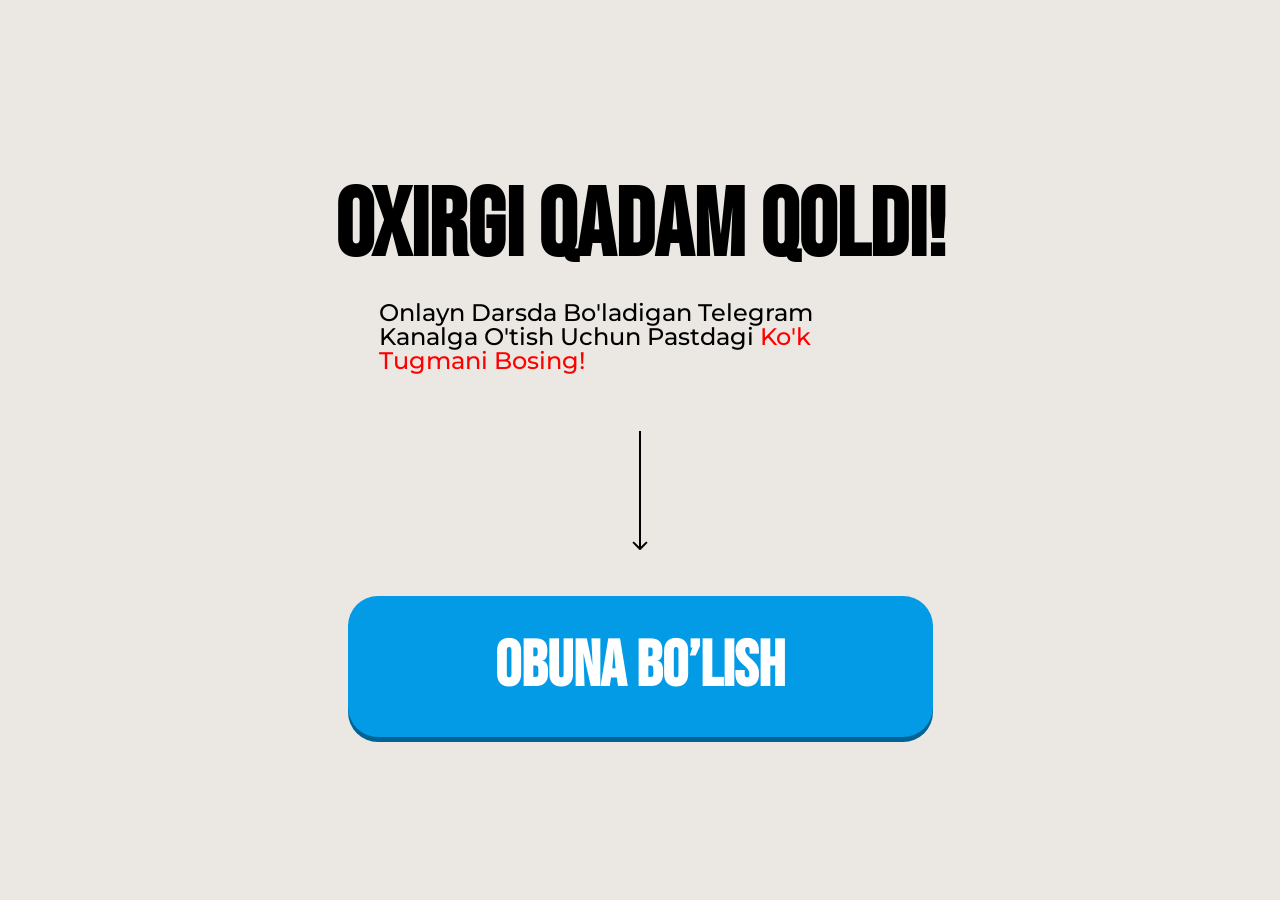
==== thankYou.html @ eb997055 "first commit" ====
<!DOCTYPE html>

<html lang="uz">

<head>
    <meta charset="UTF-8" />
    <meta name="viewport" content="width=device-width, initial-scale=1.0" />
    <title>Obuna Bo'lish</title>
    <style>
   * { margin: 0; padding: 0; box-sizing: border-box; } .header { padding-top: 0px; padding-bottom: 0px; background-color: #ebe8e3; min-height: 100vh; padding-top: 180px; } .header-container { margin-left: auto; margin-right: auto; max-width: 671px; width: 100%; display: flex; background-repeat: no-repeat; padding-left: 20px; padding-right: 20px; } .hero-left { max-width: 903px; width: 100%; display: flex; flex-direction: column; align-items: center; } .hero-title { font-family: "Bebas Neue", sans-serif; font-weight: 700; font-size: 96px; line-height: 100%; letter-spacing: 0%; text-align: center; margin-bottom: 25px; text-transform: uppercase; max-width: 622px; } .hero-text { font-family: "Montserrat", sans-serif; font-weight: 500; font-size: 24px; line-height: 100%; letter-spacing: 0%; margin-bottom: 58px; max-width: 522px; } .hero-text>span { color: #ff0000; } .hero-btn-box { max-width: 585px; width: 100%; } .hero-img { text-align: center; align-items: center; justify-content: center; margin-bottom: 46px; display: flex; margin-left: auto; margin-right: auto; } .hero-btn { display: flex; align-items: center; justify-content: center; font-family: "Bebas Neue", sans-serif; font-weight: 700; font-size: 64px; line-height: 100%; text-align: center; padding: 39px 0px 38px 0px; background-color: #039BE5; box-shadow: 0px 5px 0px 0px #006393; color: white; border-radius: 30px; max-width: 585px; width: 100%; border: none; text-transform: uppercase; margin-bottom: 42px; text-decoration: none; max-height: 142px; } .hero-box { padding: 0 35px 0 20px; border-radius: 10px; border: 1px solid #bcbcbc; background-color: #fff; max-width: 585px; width: 100%; display: flex; align-items: center; gap: 12px; } .hero-box-text { font-family: "Montserrat", sans-serif; font-weight: 600; font-size: 16px; line-height: 100%; letter-spacing: 0%; } .img { display: none; } .hero-box-img { width: 70px; min-height: 70px; } @media (max-width: 500px) { .header { padding-top: 30%; padding-bottom: 0px; background-image: none; } .hero-left { display: block; } .header-container { margin-left: auto; margin-right: auto; text-align: center; padding-left: 10px; padding-right: 10px; } .hero-title { font-weight: 700; font-size: 40px; line-height: 100%; letter-spacing: 0%; text-align: center; margin-bottom: 5px; } .hero-text { font-weight: 500; font-size: 14px; line-height: 100%; letter-spacing: 0%; margin-bottom: 28px; max-width: 355px; width: 100%; margin-left: auto; margin-right: auto; } .hero-img { margin-bottom: 24px; height: 69px; } .hero-btn { font-weight: 700; font-size: 32px; line-height: 100%; letter-spacing: 0%; text-align: center; padding: 23px 0px 20px 0px; border-radius: 30px; max-width: 345px; width: 100%; margin-left: auto; margin-right: auto; margin-bottom: 25px; } .hero-box { padding: 5px 10px 10px 9px; border-radius: 10px; text-align: left; max-width: 372px; margin-left: auto; margin-right: auto; } .hero-box-img { max-width: 41px; width: 41px; min-width: 41px; height: auto; object-fit: contain; min-height: 40px; } .hero-box-text { font-weight: 600; font-size: 11px; line-height: 130%; letter-spacing: 0%; padding-top: 3px; padding-bottom: 2px; } .img { display: flex; max-width: 632px; width: 100%; margin-left: auto; margin-right: auto; width: 100%; object-fit: cover; height: auto; } }
    </style>
    <link rel="preload" href="https://fonts.googleapis.com/css2?family=Bebas+Neue" as="style" />
    <link rel="preload" href="https://fonts.googleapis.com/css2?family=Montserrat:wght@500;600;700" as="style" />
    <link href="https://fonts.googleapis.com/css2?family=Bebas+Neue&family=Montserrat:wght@500;600;700&display=swap" rel="stylesheet" />
</head>

<body>
    <section class="header">
        <div class="header-container">
            <div class="hero-left">
                <h2 class="hero-title">oxirgi qadam qoldi!</h2>
                <p class="hero-text">
                    Onlayn Darsda Bo'ladigan Telegram Kanalga O'tish Uchun Pastdagi <span>Ko'k Tugmani Bosing!</span>
                </p>
                <div class="hero-btn-box">
                    <img class="hero-img" src="./images/strelka.svg" alt="Arrow icon" />
                    <a href="#" class="hero-btn thankYouBtn">obuna bo’lish</a>
                </div>
            </div>
        </div>
    </section>
    <script defer src="./js/thankYou.js"></script>
</body>

</html>
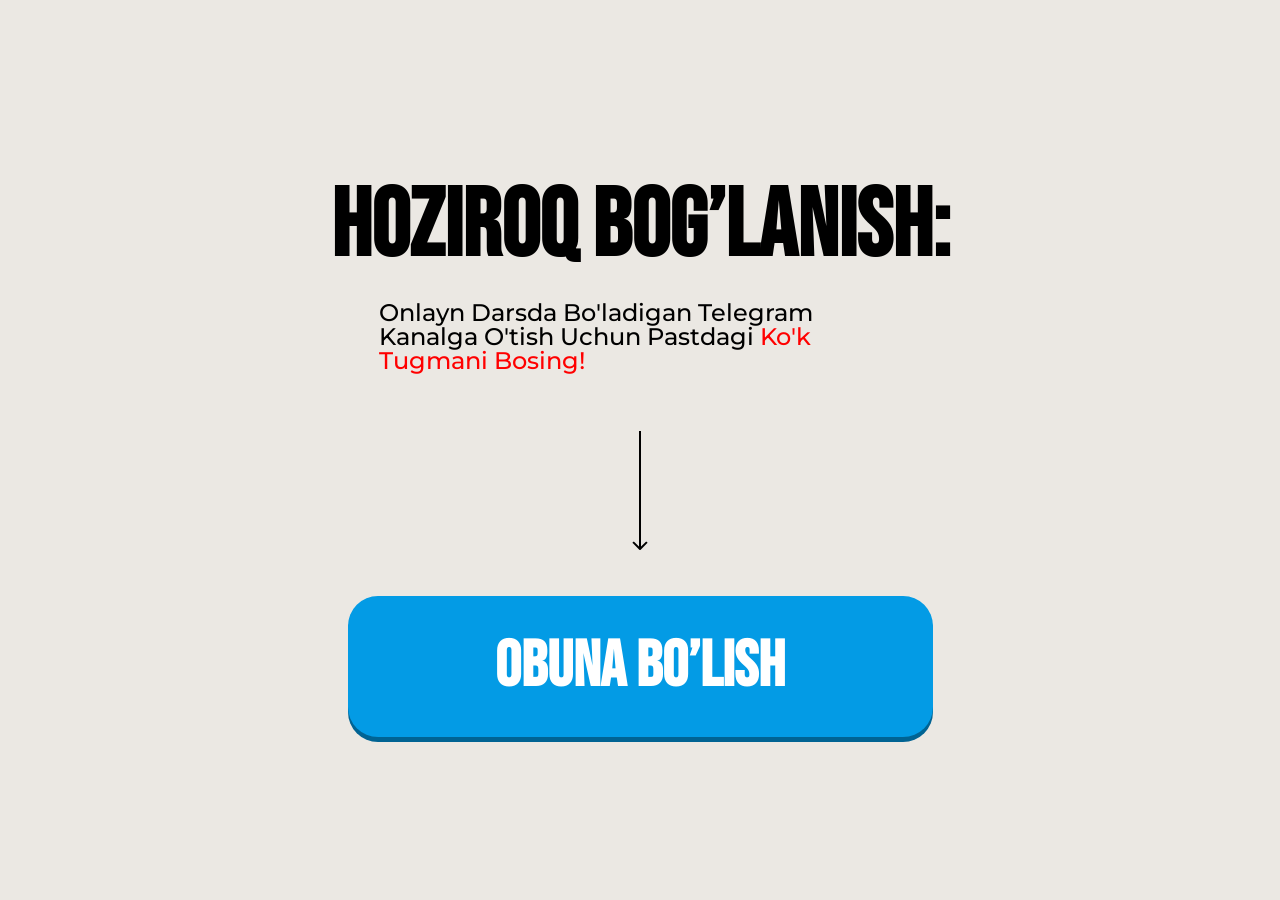
==== commit 71679938: "Add files via upload" ====
--- a/thankYou.html
+++ b/thankYou.html
@@ -19,18 +19,36 @@
     <section class="header">
         <div class="header-container">
             <div class="hero-left">
-                <h2 class="hero-title">oxirgi qadam qoldi!</h2>
+                <h2 class="hero-title">Hoziroq bog’lanish:</h2>
                 <p class="hero-text">
                     Onlayn Darsda Bo'ladigan Telegram Kanalga O'tish Uchun Pastdagi <span>Ko'k Tugmani Bosing!</span>
                 </p>
                 <div class="hero-btn-box">
                     <img class="hero-img" src="./images/strelka.svg" alt="Arrow icon" />
-                    <a href="#" class="hero-btn thankYouBtn">obuna bo’lish</a>
+                    <a href="https://t.me/HunterAcademy_admin" class="hero-btn thankYouBtn">obuna bo’lish</a>
                 </div>
             </div>
         </div>
     </section>
     <script defer src="./js/thankYou.js"></script>
+    <!-- Meta Pixel Code -->
+<script defer>
+!function(f,b,e,v,n,t,s)
+{if(f.fbq)return;n=f.fbq=function(){n.callMethod?
+n.callMethod.apply(n,arguments):n.queue.push(arguments)};
+if(!f._fbq)f._fbq=n;n.push=n;n.loaded=!0;n.version='2.0';
+n.queue=[];t=b.createElement(e);t.async=!0;
+t.src=v;s=b.getElementsByTagName(e)[0];
+s.parentNode.insertBefore(t,s)}(window, document,'script',
+'https://connect.facebook.net/en_US/fbevents.js');
+fbq('init', '1554379742873169');
+fbq('track', 'PageView');
+fbq('track', 'Lead');
+</script>
+<noscript><img height="1" width="1" style="display:none"
+src="https://www.facebook.com/tr?id=1554379742873169&ev=PageView&noscript=1"
+/></noscript>
+<!-- End Meta Pixel Code -->
 </body>
 
 </html>
